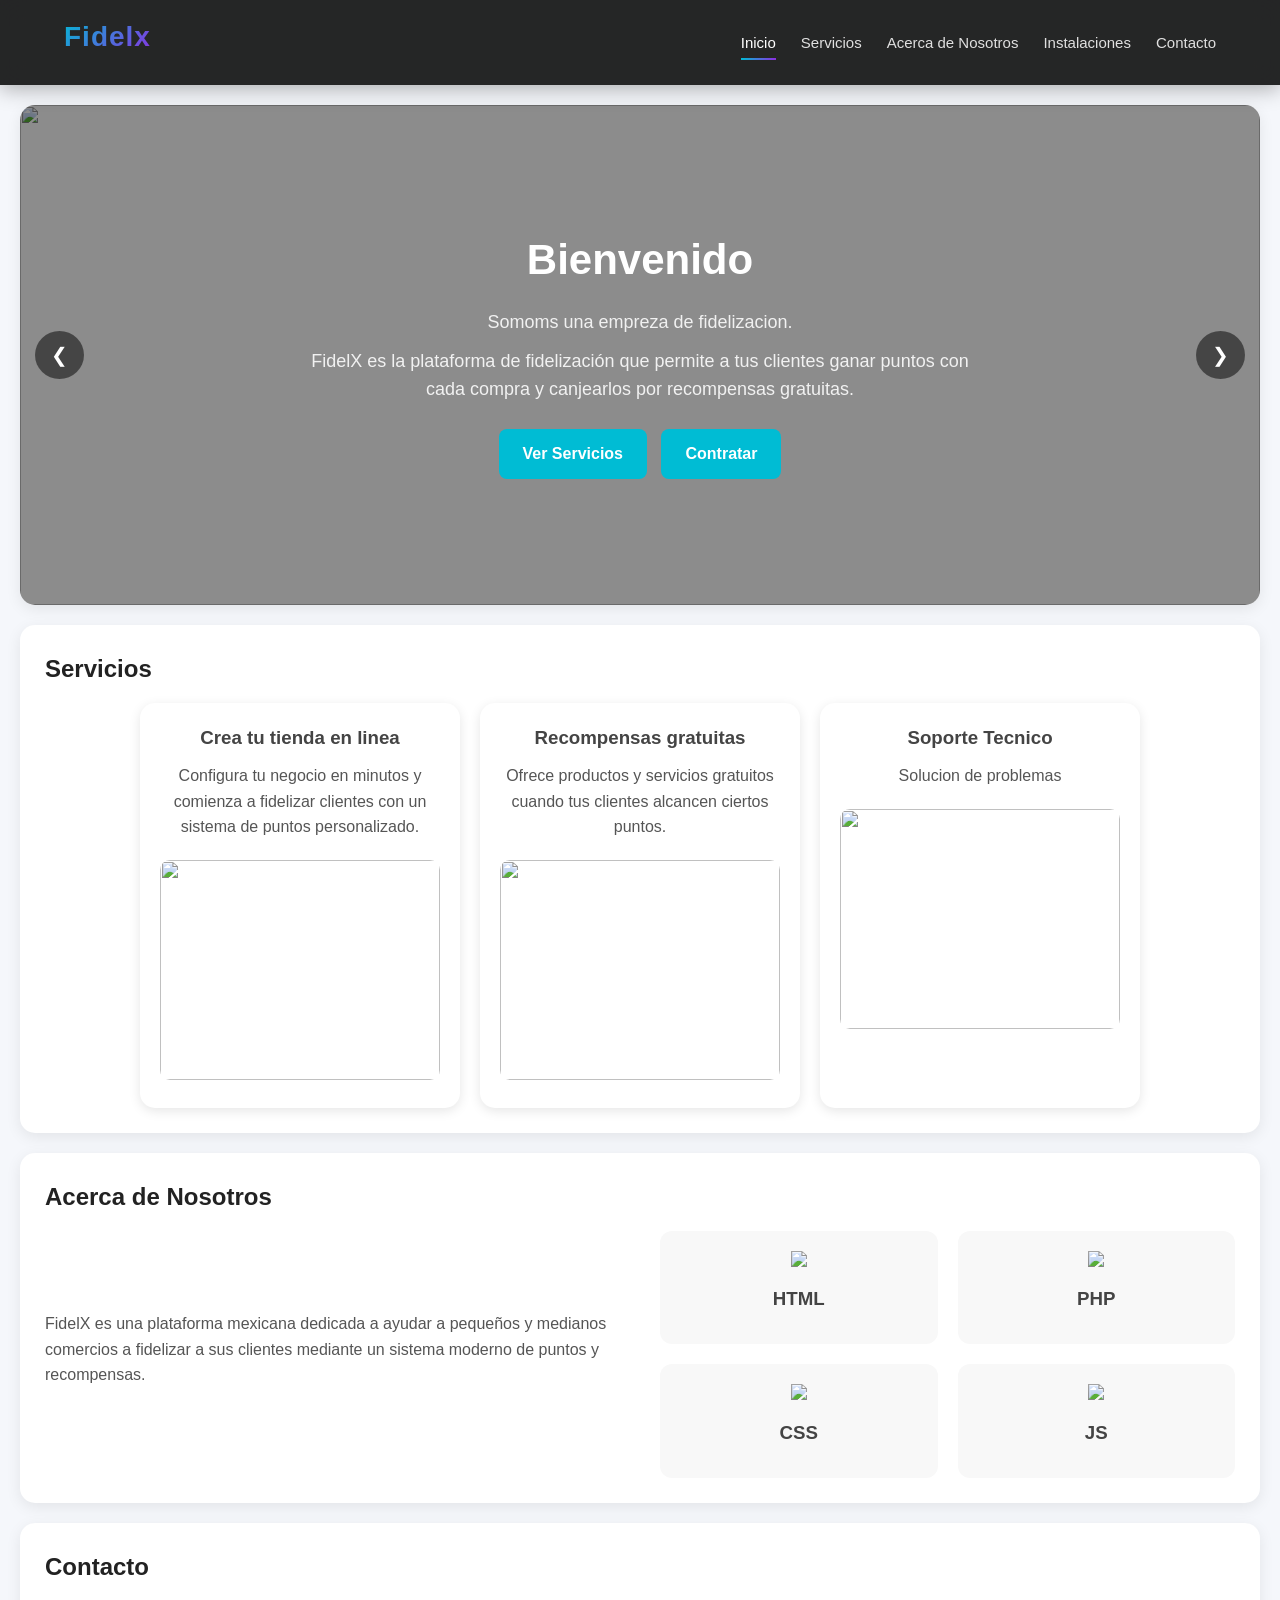
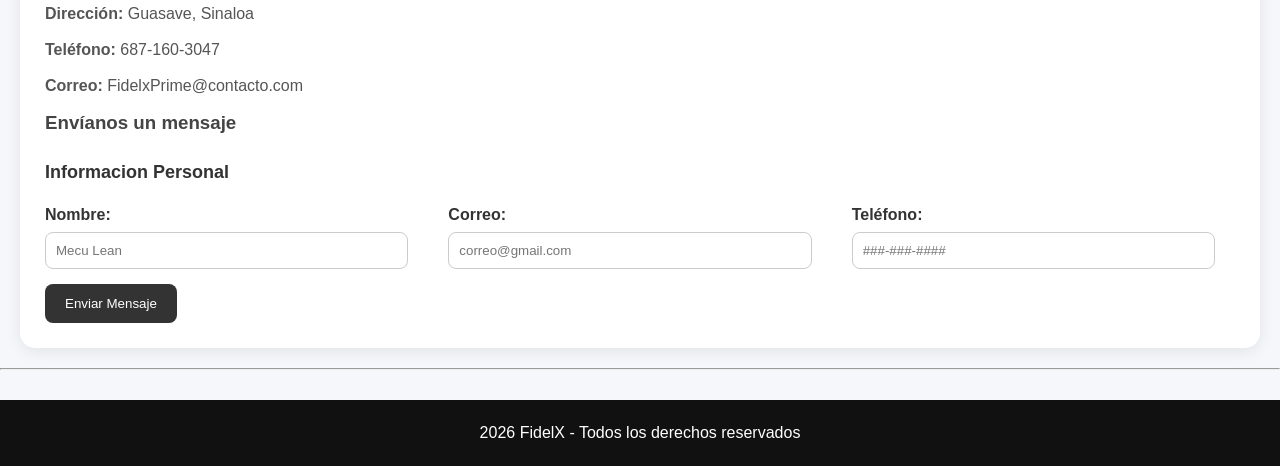
==== html/index.html @ b37324cb "oushet" ====
<!doctype html>
<html lang="es">
<head>
    <meta charset="UTF-8" />
    <meta name="viewport" content="width=device-width, initial-scale=1.0" />
    <title>Inicio - Fidelx</title>
    <link rel="stylesheet" href="../css/styles.css" />
</head>

<body>
    <header>
    <h1>Fidelx</h1>
    <nav>
        <ul>
        <li><a href="../html/index.html" class="active">Inicio</a></li>
        <li><a href="../html/servicios.html">Servicios</a></li>
        <li><a href="../html/acercanosotros.html">Acerca de Nosotros</a></li>
        <li><a href="../html/instalaciones.html">Instalaciones</a></li>
        <li><a href="../html/contacto.html">Contacto</a></li>
        </ul>
    </nav>
    </header>

    <main>
    <!--Inicio-->
    <section id="Inicio" class="hero">
        <!--Creacion del slider de imagenes-->
        <div class="slider-contenedor">
        <!--Imagenes que se utilizaran para el slider-->
        <img src="../imagenes/c++.jpg" class="slide slide-active" />
        <img src="../imagenes/python.jpg" class="slide" />
        <img src="../imagenes/yo.jpg" class="slide" />

        <!--botones para el slider-->
        <button id="prev">&#10094;</button>
        <button id="next">&#10095;</button>
        </div>
        <div class="overlay">
        <div class="hero-texto">
            <h2>Bienvenido</h2>
            <p>Somoms una empreza de fidelizacion.</p>
            <p>
            FidelX es la plataforma de fidelización que permite a tus clientes
            ganar puntos con cada compra y canjearlos por recompensas
            gratuitas.
            </p>
            <div class="botones">
            <a href="#servicios" class="button">Ver Servicios</a>
            <a href="#contacto" class="button">Contratar</a>
            </div>
        </div>
        </div>
    </section>

    <!--Servicios-->
    <section id="servicios">
        <h2>Servicios</h2>
        <div class="servicios-contenedor">
        <div class="card">
            <h3>Crea tu tienda en linea</h3>
            <p>
            Configura tu negocio en minutos y comienza a fidelizar clientes
            con un sistema de puntos personalizado.
            </p>
            <img
            src="../imagenes/fornite.jpg"
            class="img-servicio"
            width="200px"
            height="200px"
            />
        </div>

        <div class="card">
            <h3>Recompensas gratuitas</h3>
            <p>
            Ofrece productos y servicios gratuitos cuando tus clientes
            alcancen ciertos puntos.
            </p>
            <img
            src="../imagenes/reparaciones.jpg"
            class="img-servicio"
            width="200px"
            height="200px"
            />
        </div>

        <div class="card">
            <h3>Soporte Tecnico</h3>
            <p>Solucion de problemas</p>
            <img
            src="../imagenes/soporte_tecnico.jpg"
            class="img-servicio"
            width="200px"
            height="200px"
            />
        </div>
        </div>
    </section>

    <section id="acercanosotros">
        <h2>Acerca de Nosotros</h2>
        <div class="acerca-flex">
        <div class="acerca-texto">
            <p>
                FidelX es una plataforma mexicana dedicada a ayudar a
                pequeños y medianos comercios a fidelizar a sus clientes
                mediante un sistema moderno de puntos y recompensas.
            </p>
        </div>
        <div class="acerca-contenedor">
            <div
            class="tech"
            data-info="HTML es el lenguaje base para estructurar paginas web"
            >
            <img src="../imagenes/htmls.png" />
            <h3>HTML</h3>
            </div>

            <div
            class="tech"
            data-info="PHP es un lenguaje de programacion del lado del servidor"
            >
            <img src="../imagenes/php.png" />
            <h3>PHP</h3>
            </div>

            <div
            class="tech"
            data-info="CSS es un lenguaje de estilos para paginas web"
            >
            <img src="../imagenes/css.jpg" />
            <h3>CSS</h3>
            </div>

            <div
            class="tech"
            data-info="JS es un lenguaje de programacion del lado del cliente"
            >
            <img src="../imagenes/js.png" />
            <h3>JS</h3>
            </div>
        </div>
        </div>
        <div id="info-tech" class="info-tech"></div>
    </section>

    <!--Contacto-->
    <section id="contacto">
        <h2>Contacto</h2>
        <p><strong>Dirección:</strong> Guasave, Sinaloa</p>
        <p><strong>Teléfono:</strong> 687-160-3047</p>
        <p><strong>Correo:</strong> FidelxPrime@contacto.com</p>
        <h3>Envíanos un mensaje</h3>

        <form id="form" class="form">
        <fieldset>
            <legend>Informacion Personal</legend>
            <div class="fila">
            <label
                >Nombre:
                <input type="Text" placeholder="Mecu Lean" />
            </label>
            <br />
            <label
                >Correo:
                <input type="Text" placeholder="correo@gmail.com" />
            </label>
            <br />
            <label
                >Teléfono:
                <input type="Text" placeholder="###-###-####" />
            </label>
            <br />
            </div>
            <button type="submit">Enviar Mensaje</button>
        </fieldset>
        </form>
    </section>
    </main>

    <hr />

    <footer>2026 FidelX - Todos los derechos reservados</footer>
    <style>
    .img-servicio {
        transition: transform 0.3s ease;
        cursor: pointer;
    }
    .img-servicio.zoomed {
        transform: scale(1.4);
    }
    </style>
    <script>
    document.addEventListener("DOMContentLoaded", () => {
        // ---- Slider (Carrusel) ----
        const slides = document.querySelectorAll(".slide");
        const prevBtn = document.getElementById("prev");
        const nextBtn = document.getElementById("next");
        let currentSlide = 0;

        function showSlide(index) {
        slides.forEach((slide) => {
            slide.classList.remove("slide-active");
        });

        if (index >= slides.length) {
            currentSlide = 0;
        } else if (index < 0) {
            currentSlide = slides.length - 1;
        } else {
            currentSlide = index;
        }

        slides[currentSlide].classList.add("slide-active");
        }

        if (prevBtn && nextBtn) {
        prevBtn.addEventListener("click", () => {
            showSlide(currentSlide - 1);
        });

        nextBtn.addEventListener("click", () => {
            showSlide(currentSlide + 1);
        });

          // Auto-play (cambia la imagen cada 5 segundos)
        setInterval(() => {
            showSlide(currentSlide + 1);
        }, 5000);
        }

        // ---- Acerca de Nosotros: mostrar data-info al hacer clic ----
        const techs = document.querySelectorAll(".tech");
        const infoTech = document.getElementById("info-tech");

        techs.forEach((tech) => {
        tech.addEventListener("click", () => {
            const info = tech.getAttribute("data-info");
            infoTech.textContent = info;
            infoTech.style.display = "block";
        });
        });

        // ---- Servicios: zoom en imagen al hacer clic ----
        const imgServicios = document.querySelectorAll(".img-servicio");

        imgServicios.forEach((img) => {
        img.addEventListener("click", () => {
            img.classList.toggle("zoomed");
        });
        });
    });

      //validadcio del formulario
    const form = document.querySelector("form");
    form.addEventListener("submit", function (e) {
        const nombre = document.querySelector('input[name="nombre"]').value;
        const email = document.querySelector('input[name="email"]').value;
        const telefono = document.querySelector('input[name="telefono"]').value;
        const mensaje = document.querySelector(
        'textarea[name="mensaje"]',
        ).value;
        if (
        nombre === "" ||
        email === "" ||
        telefono === "" ||
        mensaje === ""
        ) {
        alert("Todos los campos son obligatorios");
        e.preventDefault();
        }
    });
    </script>
</body>
</html>
---- css/styles.css ----
* {
    margin: 0;
    padding: 0;
    box-sizing: border-box;
}

/* Body */
body {
    font-family: Arial, sans-serif;
    background: #f5f7fb;
    color: #333;
    line-height: 1.6;
}

/* Header */
header {
    background: rgba(15, 15, 15, 0.9);
    backdrop-filter: blur(12px);
    -webkit-backdrop-filter: blur(12px);
    color: white;
    padding: 15px 5%;
    display: flex;
    justify-content: space-between;
    align-items: center;
    position: sticky;
    top: 0;
    z-index: 1000;
    box-shadow: 0 4px 20px rgba(0, 0, 0, 0.3);
}

header h1 {
    font-size: 28px;
    background: linear-gradient(135deg, #00bcd4, #8e2de2);
    -webkit-background-clip: text;
    -webkit-text-fill-color: transparent;
    letter-spacing: 1px;
}

/* Menu */
nav ul {
    list-style: none;
    display: flex;
    gap: 25px;
}

nav li {
    position: relative;
}

nav a {
    color: #e0e0e0;
    text-decoration: none;
    font-size: 15px;
    font-weight: 500;
    transition: 0.3s ease;
}

nav a::after {
    content: "";
    position: absolute;
    width: 0%;
    height: 2px;
    background: linear-gradient(90deg, #00bcd4, #8e2de2);
    left: 0;
    bottom: -5px;
    transition: 0.3s;
}

nav a:hover,
nav a.active {
    color: white;
}

nav a:hover::after,
nav a.active::after {
    width: 100%;
}

/* Secciones */
section {
    margin: 20px;
    padding: 25px;
    border-radius: 15px;
    background: white;
    box-shadow: 0 4px 15px rgba(0, 0, 0, 0.08);
    transition: 0.3s ease;
}

section:hover {
    transform: translateY(-5px);
}

/* Titulos */
h1 {
    margin-bottom: 10px;
}

h2 {
    margin-bottom: 15px;
    color: #222;
}

h3 {
    margin-bottom: 10px;
    color: #444;
}

/* Parrafos */
p {
    margin-bottom: 10px;
    color: #555;
}

/* Hero */
.hero {
    position: relative;
    overflow: hidden;
    padding: 0;
}

/* Slider */
.slider-contenedor {
    position: relative;
    width: 100%;
    height: 500px;
    overflow: hidden;
    border-radius: 15px;
}

/* Imagenes */
.slide {
    position: absolute;
    width: 100%;
    height: 100%;
    object-fit: cover;
    opacity: 0;
    transition: opacity 1s ease;
}

.slide-active {
    opacity: 1;
}

/* Botones slider */
.slider-contenedor button {
    position: absolute;
    top: 50%;
    transform: translateY(-50%);
    border: none;
    padding: 12px 16px;
    cursor: pointer;
    border-radius: 50%;
    background: rgba(0, 0, 0, 0.5);
    color: white;
    font-size: 20px;
    z-index: 10;
    transition: 0.3s;
}

.slider-contenedor button:hover {
    background: #00bcd4;
}

#prev {
    left: 15px;
}

#next {
    right: 15px;
}

/* Overlay */
.overlay {
    position: absolute;
    inset: 0;
    background: rgba(0, 0, 0, 0.45);
    display: flex;
    justify-content: center;
    align-items: center;
    text-align: center;
}

/* Texto Hero */
.hero-texto {
    color: white;
    max-width: 700px;
    padding: 20px;
}

.hero-texto h2 {
    font-size: 42px;
    color: white;
}

.hero-texto p {
    color: #f1f1f1;
    font-size: 18px;
}

/* Botones */
.botones {
    margin-top: 20px;
}

.button {
    display: inline-block;
    padding: 12px 24px;
    margin: 5px;
    border-radius: 8px;
    text-decoration: none;
    background: #00bcd4;
    color: white;
    transition: 0.3s ease;
    font-weight: bold;
}

.button:hover {
    background: #8e2de2;
    transform: scale(1.05);
}

/* Servicios */
.servicios-contenedor {
    display: flex;
    gap: 20px;
    flex-wrap: wrap;
    justify-content: center;
}

.card {
    width: 320px;
    background: #fff;
    border-radius: 15px;
    overflow: hidden;
    padding: 20px;
    text-align: center;
    transition: 0.3s ease;
    box-shadow: 0 3px 12px rgba(0, 0, 0, 0.1);
}

.card:hover {
    transform: translateY(-8px);
}

.card img {
    width: 100%;
    height: 220px;
    object-fit: cover;
    border-radius: 10px;
    margin-top: 10px;
}

/* Acerca de nosotros */
.acerca-flex {
    display: flex;
    justify-content: space-between;
    align-items: center;
    gap: 40px;
}

.acerca-texto {
    flex: 1;
}

.acerca-contenedor {
    flex: 1;
    display: grid;
    grid-template-columns: repeat(2, 1fr);
    gap: 20px;
}

/* Cards tecnologias */
.tech {
    background: #f8f8f8;
    padding: 20px;
    border-radius: 12px;
    text-align: center;
    cursor: pointer;
    transition: 0.3s ease;
}

.tech:hover {
    background: #00bcd4;
    color: white;
    transform: scale(1.05);
}

.tech img {
    width: 70px;
    margin-bottom: 10px;
}

/* Info tech */
.info-tech {
    margin-top: 20px;
    background: #222;
    color: white;
    padding: 15px;
    border-radius: 10px;
    display: none;
}

/* Formulario */
form {
    margin-top: 20px;
}

fieldset {
    border: none;
}

legend {
    font-size: 18px;
    margin-bottom: 15px;
    font-weight: bold;
}

.fila {
    display: flex;
    gap: 20px;
    flex-wrap: wrap;
}

.fila label {
    flex: 1;
    display: flex;
    flex-direction: column;
    font-weight: bold;
}

/* Inputs */
input,
textarea {
    margin-top: 5px;
    padding: 10px;
    border-radius: 8px;
    border: 1px solid #ccc;
    transition: 0.3s;
}

input:focus,
textarea:focus {
    border-color: #00bcd4;
    outline: none;
}

/* Boton form */
button[type="submit"] {
    margin-top: 15px;
    padding: 12px 20px;
    border: none;
    border-radius: 8px;
    background: #333;
    color: white;
    cursor: pointer;
    transition: 0.3s;
}

button[type="submit"]:hover {
    background: #00bcd4;
}

/* Galeria */
.galeria {
    display: grid;
    grid-template-columns: repeat(auto-fill, minmax(250px, 1fr));
    gap: 20px;
}

.galeria img {
    width: 100%;
    height: 250px;
    object-fit: cover;
    border-radius: 10px;
}

/* Footer */
footer {
    text-align: center;
    padding: 20px;
    background: #111;
    color: white;
    margin-top: 30px;
}

/* Zoom imagenes */
.img-servicio {
    transition: transform 0.3s ease;
    cursor: pointer;
}

.img-servicio.zoomed {
    transform: scale(1.1);
}

/* Responsive */
@media screen and (max-width: 768px) {
    header {
        flex-direction: column;
        gap: 15px;
    }

    nav ul {
        flex-wrap: wrap;
        justify-content: center;
    }

    .hero-texto h2 {
        font-size: 30px;
    }

    .hero-texto p {
        font-size: 16px;
    }

    .acerca-flex {
        flex-direction: column;
    }

    .card {
        width: 100%;
    }

    .fila {
        flex-direction: column;
    }

    .slider-contenedor {
        height: 350px;
    }
}

@media screen and (max-width: 480px) {
    nav ul {
        flex-direction: column;
        align-items: center;
    }

    .hero-texto h2 {
        font-size: 24px;
    }

    .hero-texto p {
        font-size: 14px;
    }

    .acerca-contenedor {
        grid-template-columns: 1fr;
    }

    .slider-contenedor {
        height: 250px;
    }
}
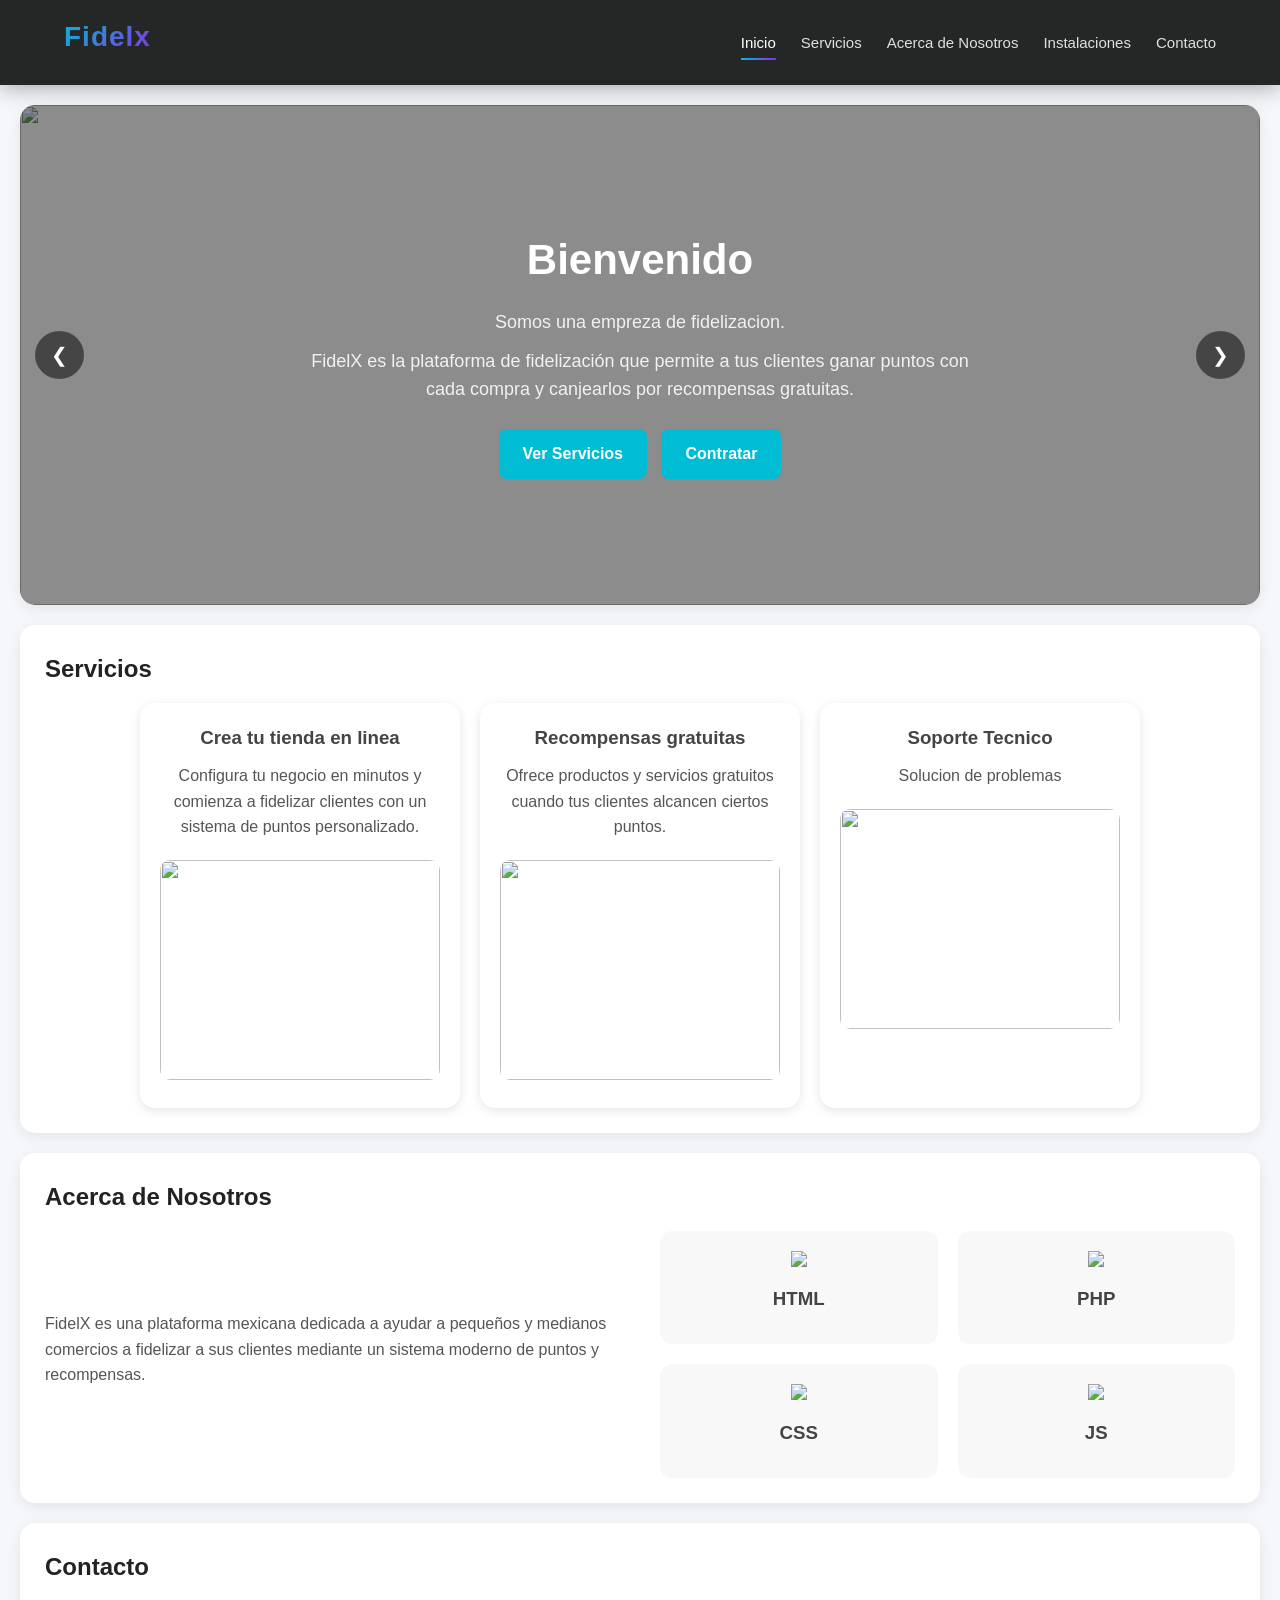
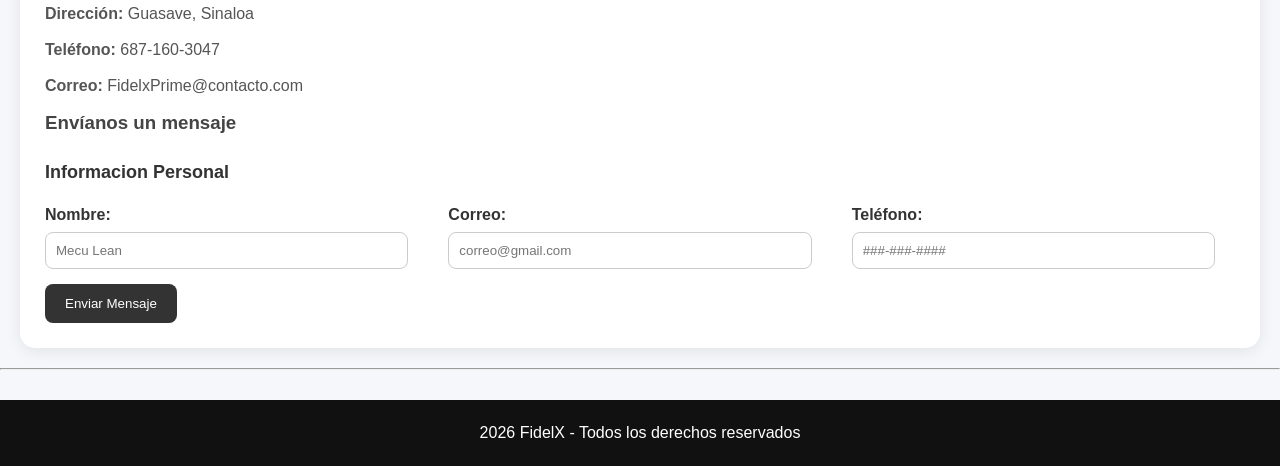
==== commit 4f317e6a: "prime1.1" ====
--- a/html/index.html
+++ b/html/index.html
@@ -38,7 +38,7 @@
         <div class="overlay">
         <div class="hero-texto">
             <h2>Bienvenido</h2>
-            <p>Somoms una empreza de fidelizacion.</p>
+            <p>Somos una empreza de fidelizacion.</p>
             <p>
             FidelX es la plataforma de fidelización que permite a tus clientes
             ganar puntos con cada compra y canjearlos por recompensas
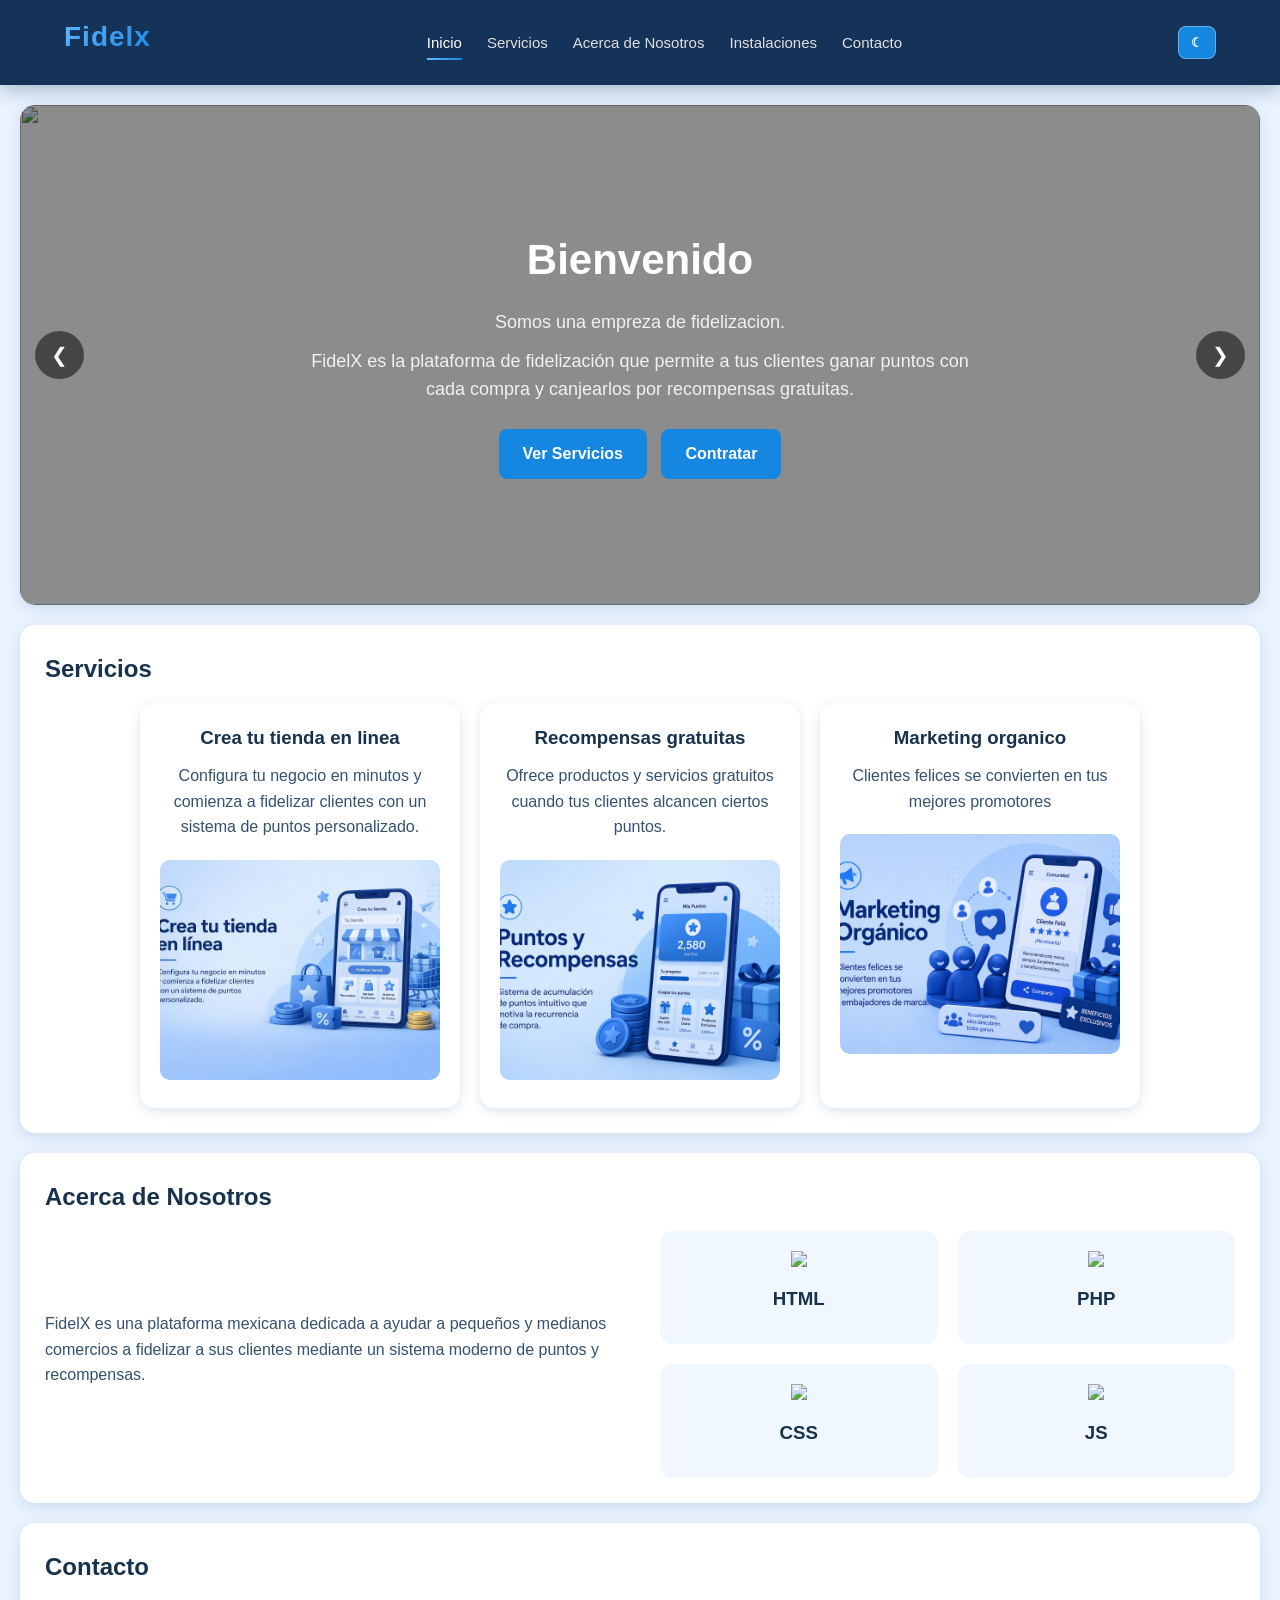
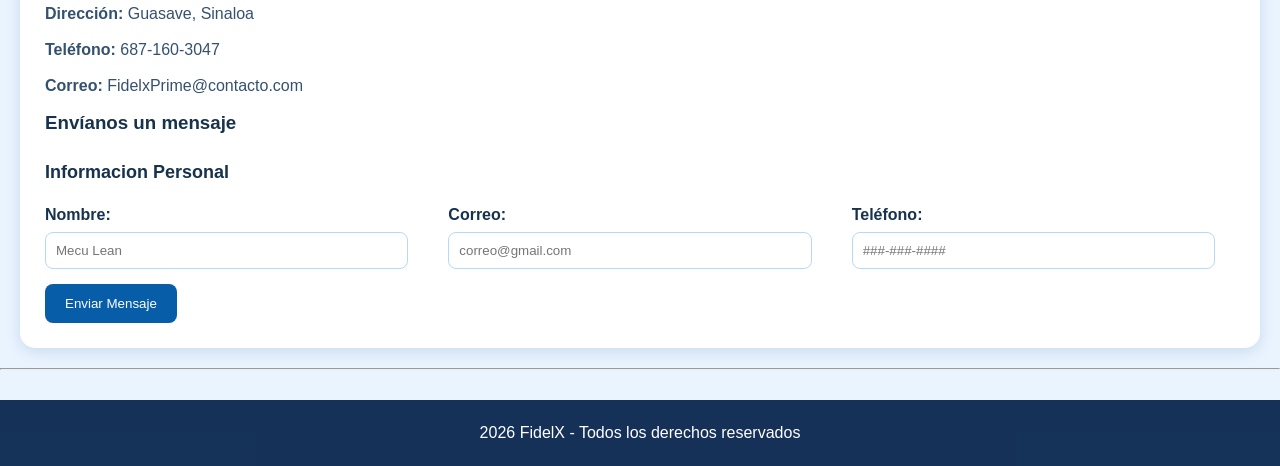
==== commit 989e2ba0: "primeee comitt final 1.0" ====
--- a/html/index.html
+++ b/html/index.html
@@ -19,6 +19,7 @@
         <li><a href="../html/contacto.html">Contacto</a></li>
         </ul>
     </nav>
+    <button id="modo-oscuro" class="modo-btn" type="button">☾</button>
     </header>
 
     <main>
@@ -63,7 +64,7 @@
             con un sistema de puntos personalizado.
             </p>
             <img
-            src="../imagenes/fornite.jpg"
+            src="../imagenes/Crea tienda.png"
             class="img-servicio"
             width="200px"
             height="200px"
@@ -77,7 +78,7 @@
             alcancen ciertos puntos.
             </p>
             <img
-            src="../imagenes/reparaciones.jpg"
+            src="../imagenes/Puntosprime.jpeg"
             class="img-servicio"
             width="200px"
             height="200px"
@@ -85,10 +86,10 @@
         </div>
 
         <div class="card">
-            <h3>Soporte Tecnico</h3>
-            <p>Solucion de problemas</p>
+            <h3> Marketing organico </h3>
+            <p>Clientes felices se convierten en tus mejores promotores</p>
             <img
-            src="../imagenes/soporte_tecnico.jpg"
+            src="../imagenes/Marketing organica.jpeg"
             class="img-servicio"
             width="200px"
             height="200px"
@@ -271,5 +272,6 @@
         }
     });
     </script>
+    <script src="../js/tema.js"></script>
 </body>
 </html>
--- a/css/styles.css
+++ b/css/styles.css
@@ -4,17 +4,48 @@
     box-sizing: border-box;
 }
 
+:root {
+    --fondo: #eaf4ff;
+    --texto: #17324d;
+    --texto-suave: #34516f;
+    --header: rgba(8, 38, 78, 0.94);
+    --seccion: #ffffff;
+    --card: #ffffff;
+    --card-suave: #f0f7ff;
+    --azul: #1687e0;
+    --azul-oscuro: #075da8;
+    --azul-claro: #65b8ff;
+    --borde: #b8d9f5;
+    --sombra: rgba(10, 74, 132, 0.14);
+}
+
+body.dark-mode {
+    --fondo: #071827;
+    --texto: #edf7ff;
+    --texto-suave: #c5dbef;
+    --header: rgba(2, 17, 33, 0.96);
+    --seccion: #0d253a;
+    --card: #12304a;
+    --card-suave: #173c5c;
+    --azul: #4aaeff;
+    --azul-oscuro: #1b77c8;
+    --azul-claro: #8fd0ff;
+    --borde: #2b628e;
+    --sombra: rgba(0, 0, 0, 0.28);
+}
+
 /* Body */
 body {
     font-family: Arial, sans-serif;
-    background: #f5f7fb;
-    color: #333;
+    background: var(--fondo);
+    color: var(--texto);
     line-height: 1.6;
+    transition: background 0.3s ease, color 0.3s ease;
 }
 
 /* Header */
 header {
-    background: rgba(15, 15, 15, 0.9);
+    background: var(--header);
     backdrop-filter: blur(12px);
     -webkit-backdrop-filter: blur(12px);
     color: white;
@@ -25,12 +56,12 @@
     position: sticky;
     top: 0;
     z-index: 1000;
-    box-shadow: 0 4px 20px rgba(0, 0, 0, 0.3);
+    box-shadow: 0 4px 20px rgba(5, 36, 72, 0.32);
 }
 
 header h1 {
     font-size: 28px;
-    background: linear-gradient(135deg, #00bcd4, #8e2de2);
+    background: linear-gradient(135deg, var(--azul-claro), var(--azul));
     -webkit-background-clip: text;
     -webkit-text-fill-color: transparent;
     letter-spacing: 1px;
@@ -60,7 +91,7 @@
     position: absolute;
     width: 0%;
     height: 2px;
-    background: linear-gradient(90deg, #00bcd4, #8e2de2);
+    background: linear-gradient(90deg, var(--azul-claro), var(--azul));
     left: 0;
     bottom: -5px;
     transition: 0.3s;
@@ -74,6 +105,21 @@
 nav a:hover::after,
 nav a.active::after {
     width: 100%;
+}
+
+.modo-btn {
+    border: 1px solid rgba(255, 255, 255, 0.35);
+    border-radius: 8px;
+    background: var(--azul);
+    color: white;
+    padding: 8px 12px;
+    cursor: pointer;
+    font-weight: bold;
+    transition: 0.3s ease;
+}
+
+.modo-btn:hover {
+    background: var(--azul-oscuro);
 }
 
 /* Secciones */
@@ -81,8 +127,8 @@
     margin: 20px;
     padding: 25px;
     border-radius: 15px;
-    background: white;
-    box-shadow: 0 4px 15px rgba(0, 0, 0, 0.08);
+    background: var(--seccion);
+    box-shadow: 0 4px 15px var(--sombra);
     transition: 0.3s ease;
 }
 
@@ -97,18 +143,18 @@
 
 h2 {
     margin-bottom: 15px;
-    color: #222;
+    color: var(--texto);
 }
 
 h3 {
     margin-bottom: 10px;
-    color: #444;
+    color: var(--texto);
 }
 
 /* Parrafos */
 p {
     margin-bottom: 10px;
-    color: #555;
+    color: var(--texto-suave);
 }
 
 /* Hero */
@@ -158,7 +204,7 @@
 }
 
 .slider-contenedor button:hover {
-    background: #00bcd4;
+    background: var(--azul);
 }
 
 #prev {
@@ -208,14 +254,14 @@
     margin: 5px;
     border-radius: 8px;
     text-decoration: none;
-    background: #00bcd4;
+    background: var(--azul);
     color: white;
     transition: 0.3s ease;
     font-weight: bold;
 }
 
 .button:hover {
-    background: #8e2de2;
+    background: var(--azul-oscuro);
     transform: scale(1.05);
 }
 
@@ -229,13 +275,13 @@
 
 .card {
     width: 320px;
-    background: #fff;
+    background: var(--card);
     border-radius: 15px;
     overflow: hidden;
     padding: 20px;
     text-align: center;
     transition: 0.3s ease;
-    box-shadow: 0 3px 12px rgba(0, 0, 0, 0.1);
+    box-shadow: 0 3px 12px var(--sombra);
 }
 
 .card:hover {
@@ -271,7 +317,7 @@
 
 /* Cards tecnologias */
 .tech {
-    background: #f8f8f8;
+    background: var(--card-suave);
     padding: 20px;
     border-radius: 12px;
     text-align: center;
@@ -280,9 +326,13 @@
 }
 
 .tech:hover {
-    background: #00bcd4;
+    background: var(--azul);
     color: white;
     transform: scale(1.05);
+}
+
+.tech:hover h3 {
+    color: white;
 }
 
 .tech img {
@@ -293,7 +343,7 @@
 /* Info tech */
 .info-tech {
     margin-top: 20px;
-    background: #222;
+    background: var(--azul-oscuro);
     color: white;
     padding: 15px;
     border-radius: 10px;
@@ -334,13 +384,15 @@
     margin-top: 5px;
     padding: 10px;
     border-radius: 8px;
-    border: 1px solid #ccc;
+    border: 1px solid var(--borde);
+    background: var(--card);
+    color: var(--texto);
     transition: 0.3s;
 }
 
 input:focus,
 textarea:focus {
-    border-color: #00bcd4;
+    border-color: var(--azul);
     outline: none;
 }
 
@@ -350,14 +402,14 @@
     padding: 12px 20px;
     border: none;
     border-radius: 8px;
-    background: #333;
+    background: var(--azul-oscuro);
     color: white;
     cursor: pointer;
     transition: 0.3s;
 }
 
 button[type="submit"]:hover {
-    background: #00bcd4;
+    background: var(--azul);
 }
 
 /* Galeria */
@@ -378,9 +430,13 @@
 footer {
     text-align: center;
     padding: 20px;
-    background: #111;
+    background: var(--header);
     color: white;
     margin-top: 30px;
+}
+
+footer p {
+    color: white;
 }
 
 /* Zoom imagenes */
@@ -451,4 +507,4 @@
     .slider-contenedor {
         height: 250px;
     }
-}+}
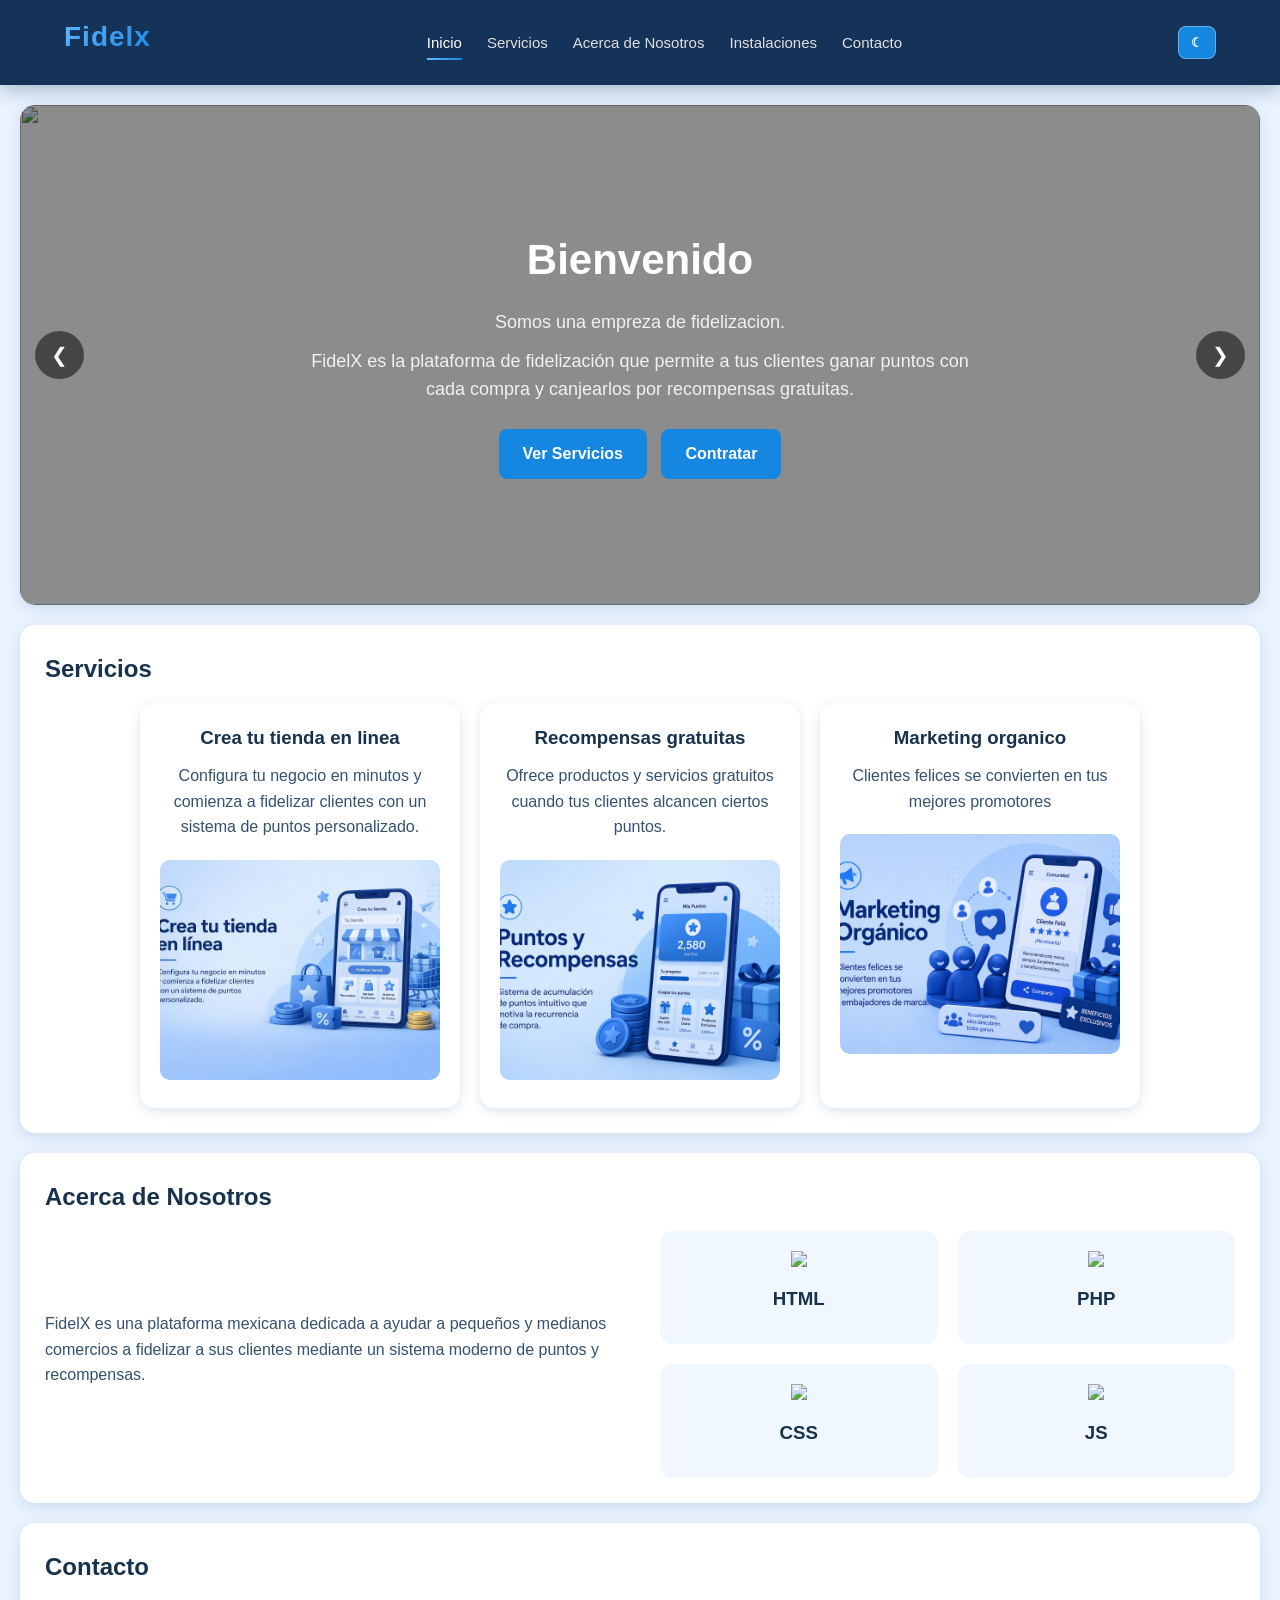
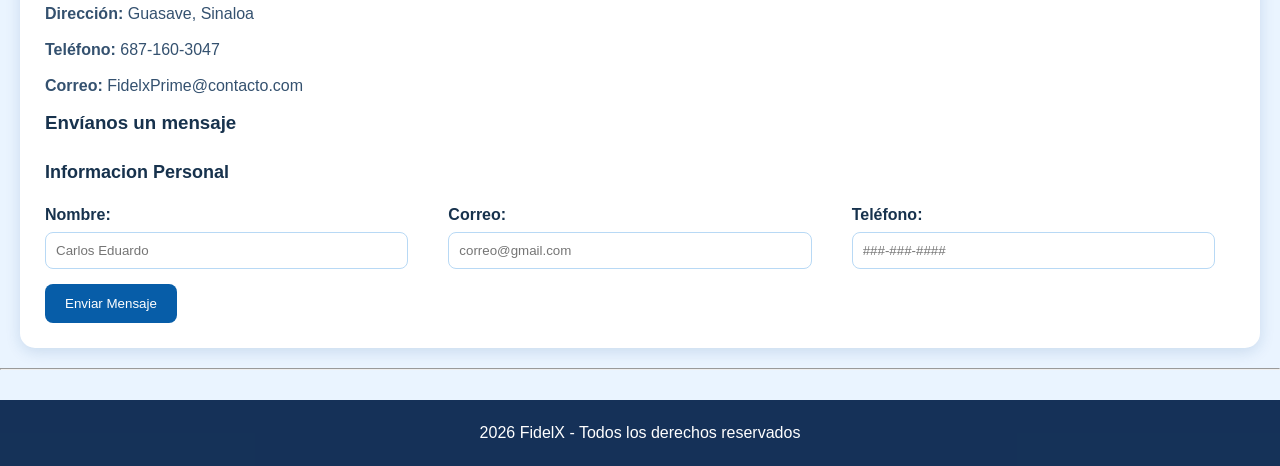
==== commit 1cc50d2a: "ultimo ultimo" ====
--- a/html/index.html
+++ b/html/index.html
@@ -30,7 +30,7 @@
         <!--Imagenes que se utilizaran para el slider-->
         <img src="../imagenes/c++.jpg" class="slide slide-active" />
         <img src="../imagenes/python.jpg" class="slide" />
-        <img src="../imagenes/yo.jpg" class="slide" />
+        <img src="../imagenes/Zaplacoso.jpeg" class="slide" />
 
         <!--botones para el slider-->
         <button id="prev">&#10094;</button>
@@ -159,7 +159,7 @@
             <div class="fila">
             <label
                 >Nombre:
-                <input type="Text" placeholder="Mecu Lean" />
+                <input type="Text" placeholder="Carlos Eduardo" />
             </label>
             <br />
             <label
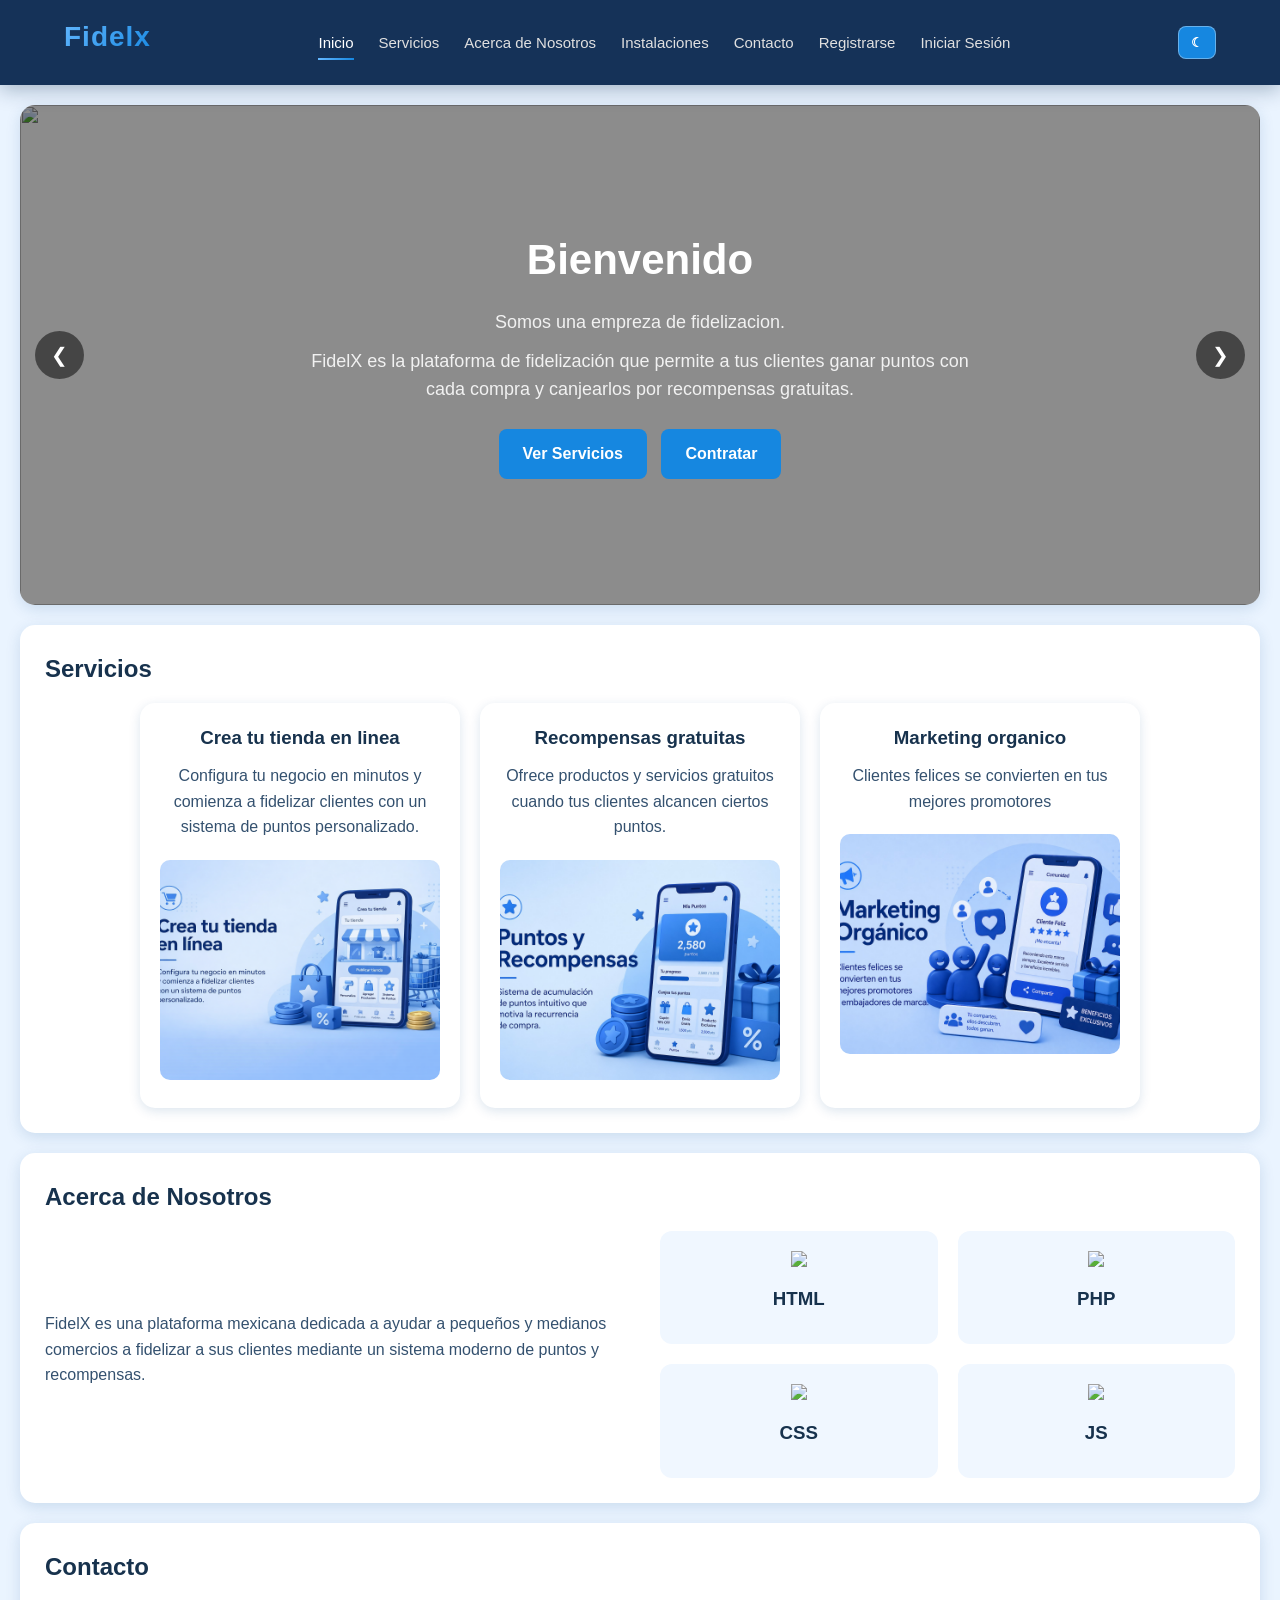
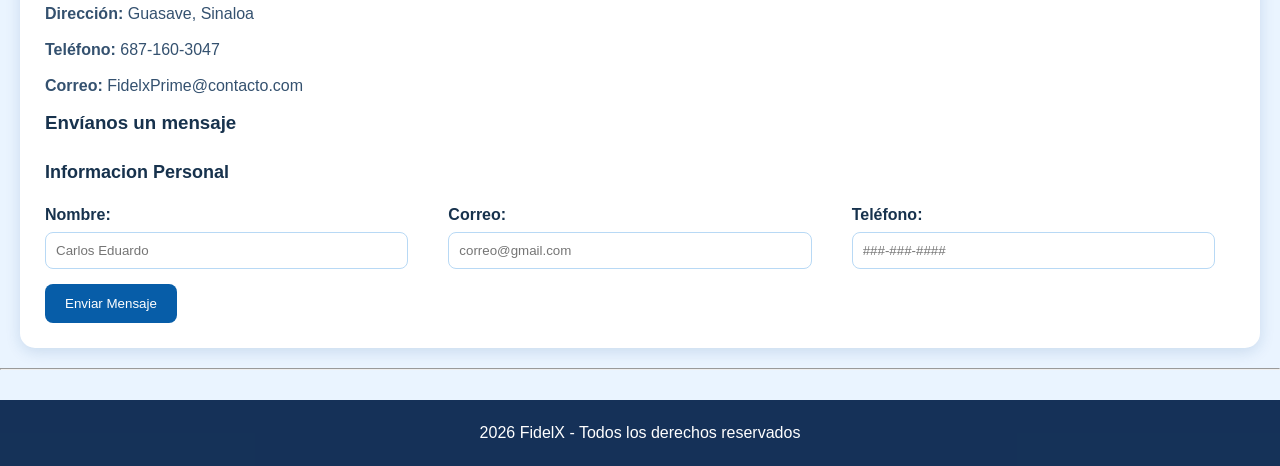
==== commit 323e3da2: "Agrega sistema de login y registro de usuarios" ====
--- a/html/index.html
+++ b/html/index.html
@@ -1,277 +1,309 @@
 <!doctype html>
 <html lang="es">
-<head>
-    <meta charset="UTF-8" />
-    <meta name="viewport" content="width=device-width, initial-scale=1.0" />
-    <title>Inicio - Fidelx</title>
-    <link rel="stylesheet" href="../css/styles.css" />
-</head>
-
-<body>
-    <header>
-    <h1>Fidelx</h1>
-    <nav>
-        <ul>
-        <li><a href="../html/index.html" class="active">Inicio</a></li>
-        <li><a href="../html/servicios.html">Servicios</a></li>
-        <li><a href="../html/acercanosotros.html">Acerca de Nosotros</a></li>
-        <li><a href="../html/instalaciones.html">Instalaciones</a></li>
-        <li><a href="../html/contacto.html">Contacto</a></li>
-        </ul>
-    </nav>
-    <button id="modo-oscuro" class="modo-btn" type="button">☾</button>
-    </header>
-
-    <main>
-    <!--Inicio-->
-    <section id="Inicio" class="hero">
-        <!--Creacion del slider de imagenes-->
-        <div class="slider-contenedor">
-        <!--Imagenes que se utilizaran para el slider-->
-        <img src="../imagenes/c++.jpg" class="slide slide-active" />
-        <img src="../imagenes/python.jpg" class="slide" />
-        <img src="../imagenes/Zaplacoso.jpeg" class="slide" />
-
-        <!--botones para el slider-->
-        <button id="prev">&#10094;</button>
-        <button id="next">&#10095;</button>
-        </div>
-        <div class="overlay">
-        <div class="hero-texto">
-            <h2>Bienvenido</h2>
-            <p>Somos una empreza de fidelizacion.</p>
-            <p>
-            FidelX es la plataforma de fidelización que permite a tus clientes
-            ganar puntos con cada compra y canjearlos por recompensas
-            gratuitas.
-            </p>
-            <div class="botones">
-            <a href="#servicios" class="button">Ver Servicios</a>
-            <a href="#contacto" class="button">Contratar</a>
-            </div>
-        </div>
-        </div>
-    </section>
-
-    <!--Servicios-->
-    <section id="servicios">
-        <h2>Servicios</h2>
-        <div class="servicios-contenedor">
-        <div class="card">
-            <h3>Crea tu tienda en linea</h3>
-            <p>
-            Configura tu negocio en minutos y comienza a fidelizar clientes
-            con un sistema de puntos personalizado.
-            </p>
-            <img
-            src="../imagenes/Crea tienda.png"
-            class="img-servicio"
-            width="200px"
-            height="200px"
-            />
-        </div>
-
-        <div class="card">
-            <h3>Recompensas gratuitas</h3>
-            <p>
-            Ofrece productos y servicios gratuitos cuando tus clientes
-            alcancen ciertos puntos.
-            </p>
-            <img
-            src="../imagenes/Puntosprime.jpeg"
-            class="img-servicio"
-            width="200px"
-            height="200px"
-            />
-        </div>
-
-        <div class="card">
-            <h3> Marketing organico </h3>
-            <p>Clientes felices se convierten en tus mejores promotores</p>
-            <img
-            src="../imagenes/Marketing organica.jpeg"
-            class="img-servicio"
-            width="200px"
-            height="200px"
-            />
-        </div>
-        </div>
-    </section>
-
-    <section id="acercanosotros">
-        <h2>Acerca de Nosotros</h2>
-        <div class="acerca-flex">
-        <div class="acerca-texto">
-            <p>
-                FidelX es una plataforma mexicana dedicada a ayudar a
-                pequeños y medianos comercios a fidelizar a sus clientes
-                mediante un sistema moderno de puntos y recompensas.
-            </p>
-        </div>
-        <div class="acerca-contenedor">
-            <div
-            class="tech"
-            data-info="HTML es el lenguaje base para estructurar paginas web"
-            >
-            <img src="../imagenes/htmls.png" />
-            <h3>HTML</h3>
-            </div>
-
-            <div
-            class="tech"
-            data-info="PHP es un lenguaje de programacion del lado del servidor"
-            >
-            <img src="../imagenes/php.png" />
-            <h3>PHP</h3>
-            </div>
-
-            <div
-            class="tech"
-            data-info="CSS es un lenguaje de estilos para paginas web"
-            >
-            <img src="../imagenes/css.jpg" />
-            <h3>CSS</h3>
-            </div>
-
-            <div
-            class="tech"
-            data-info="JS es un lenguaje de programacion del lado del cliente"
-            >
-            <img src="../imagenes/js.png" />
-            <h3>JS</h3>
-            </div>
-        </div>
-        </div>
-        <div id="info-tech" class="info-tech"></div>
-    </section>
-
-    <!--Contacto-->
-    <section id="contacto">
-        <h2>Contacto</h2>
-        <p><strong>Dirección:</strong> Guasave, Sinaloa</p>
-        <p><strong>Teléfono:</strong> 687-160-3047</p>
-        <p><strong>Correo:</strong> FidelxPrime@contacto.com</p>
-        <h3>Envíanos un mensaje</h3>
-
-        <form id="form" class="form">
-        <fieldset>
-            <legend>Informacion Personal</legend>
-            <div class="fila">
-            <label
-                >Nombre:
-                <input type="Text" placeholder="Carlos Eduardo" />
-            </label>
-            <br />
-            <label
-                >Correo:
-                <input type="Text" placeholder="correo@gmail.com" />
-            </label>
-            <br />
-            <label
-                >Teléfono:
-                <input type="Text" placeholder="###-###-####" />
-            </label>
-            <br />
-            </div>
-            <button type="submit">Enviar Mensaje</button>
-        </fieldset>
-        </form>
-    </section>
-    </main>
-
-    <hr />
-
-    <footer>2026 FidelX - Todos los derechos reservados</footer>
-    <style>
-    .img-servicio {
-        transition: transform 0.3s ease;
-        cursor: pointer;
-    }
-    .img-servicio.zoomed {
-        transform: scale(1.4);
-    }
-    </style>
-    <script>
-    document.addEventListener("DOMContentLoaded", () => {
-        // ---- Slider (Carrusel) ----
-        const slides = document.querySelectorAll(".slide");
-        const prevBtn = document.getElementById("prev");
-        const nextBtn = document.getElementById("next");
-        let currentSlide = 0;
-
-        function showSlide(index) {
-        slides.forEach((slide) => {
-            slide.classList.remove("slide-active");
-        });
-
-        if (index >= slides.length) {
-            currentSlide = 0;
-        } else if (index < 0) {
-            currentSlide = slides.length - 1;
-        } else {
-            currentSlide = index;
-        }
-
-        slides[currentSlide].classList.add("slide-active");
-        }
-
-        if (prevBtn && nextBtn) {
-        prevBtn.addEventListener("click", () => {
-            showSlide(currentSlide - 1);
-        });
-
-        nextBtn.addEventListener("click", () => {
-            showSlide(currentSlide + 1);
-        });
-
-          // Auto-play (cambia la imagen cada 5 segundos)
-        setInterval(() => {
-            showSlide(currentSlide + 1);
-        }, 5000);
-        }
-
-        // ---- Acerca de Nosotros: mostrar data-info al hacer clic ----
-        const techs = document.querySelectorAll(".tech");
-        const infoTech = document.getElementById("info-tech");
-
-        techs.forEach((tech) => {
-        tech.addEventListener("click", () => {
-            const info = tech.getAttribute("data-info");
-            infoTech.textContent = info;
-            infoTech.style.display = "block";
-        });
-        });
-
-        // ---- Servicios: zoom en imagen al hacer clic ----
-        const imgServicios = document.querySelectorAll(".img-servicio");
-
-        imgServicios.forEach((img) => {
-        img.addEventListener("click", () => {
-            img.classList.toggle("zoomed");
-        });
-        });
-    });
-
-      //validadcio del formulario
-    const form = document.querySelector("form");
-    form.addEventListener("submit", function (e) {
-        const nombre = document.querySelector('input[name="nombre"]').value;
-        const email = document.querySelector('input[name="email"]').value;
-        const telefono = document.querySelector('input[name="telefono"]').value;
-        const mensaje = document.querySelector(
-        'textarea[name="mensaje"]',
-        ).value;
-        if (
-        nombre === "" ||
-        email === "" ||
-        telefono === "" ||
-        mensaje === ""
-        ) {
-        alert("Todos los campos son obligatorios");
-        e.preventDefault();
-        }
-    });
-    </script>
-    <script src="../js/tema.js"></script>
-</body>
+    <head>
+        <meta charset="UTF-8" />
+        <meta name="viewport" content="width=device-width, initial-scale=1.0" />
+        <title>Inicio - Fidelx</title>
+        <link rel="stylesheet" href="../css/styles.css" />
+    </head>
+
+    <body>
+        <header>
+            <h1>Fidelx</h1>
+            <nav>
+                <ul>
+                    <!--comit -->
+
+                    <!--comit -->
+                    <li>
+                        <a href="../html/index.html" class="active">Inicio</a>
+                    </li>
+                    <li><a href="../html/servicios.html">Servicios</a></li>
+                    <li>
+                        <a href="../html/acercanosotros.html"
+                            >Acerca de Nosotros</a
+                        >
+                    </li>
+                    <li>
+                        <a href="../html/instalaciones.html">Instalaciones</a>
+                    </li>
+                    <li><a href="../html/contacto.html">Contacto</a></li>
+                    <li><a href="../registro.php">Registrarse</a></li>
+                    <li><a href="../login.php">Iniciar Sesión</a></li>
+                </ul>
+            </nav>
+            <button id="modo-oscuro" class="modo-btn" type="button">☾</button>
+        </header>
+
+        <main>
+            <!--Inicio-->
+            <section id="Inicio" class="hero">
+                <!--Creacion del slider de imagenes-->
+                <div class="slider-contenedor">
+                    <!--Imagenes que se utilizaran para el slider-->
+                    <img src="../imagenes/c++.jpg" class="slide slide-active" />
+                    <img src="../imagenes/python.jpg" class="slide" />
+                    <img src="../imagenes/Zaplacoso.jpeg" class="slide" />
+
+                    <!--botones para el slider-->
+                    <button id="prev">&#10094;</button>
+                    <button id="next">&#10095;</button>
+                </div>
+                <div class="overlay">
+                    <div class="hero-texto">
+                        <h2>Bienvenido</h2>
+                        <p>Somos una empreza de fidelizacion.</p>
+                        <p>
+                            FidelX es la plataforma de fidelización que permite
+                            a tus clientes ganar puntos con cada compra y
+                            canjearlos por recompensas gratuitas.
+                        </p>
+                        <div class="botones">
+                            <a href="#servicios" class="button"
+                                >Ver Servicios</a
+                            >
+                            <a href="#contacto" class="button">Contratar</a>
+                        </div>
+                    </div>
+                </div>
+            </section>
+
+            <!--Servicios-->
+            <section id="servicios">
+                <h2>Servicios</h2>
+                <div class="servicios-contenedor">
+                    <div class="card">
+                        <h3>Crea tu tienda en linea</h3>
+                        <p>
+                            Configura tu negocio en minutos y comienza a
+                            fidelizar clientes con un sistema de puntos
+                            personalizado.
+                        </p>
+                        <img
+                            src="../imagenes/Crea tienda.png"
+                            class="img-servicio"
+                            width="200px"
+                            height="200px"
+                        />
+                    </div>
+
+                    <div class="card">
+                        <h3>Recompensas gratuitas</h3>
+                        <p>
+                            Ofrece productos y servicios gratuitos cuando tus
+                            clientes alcancen ciertos puntos.
+                        </p>
+                        <img
+                            src="../imagenes/Puntosprime.jpeg"
+                            class="img-servicio"
+                            width="200px"
+                            height="200px"
+                        />
+                    </div>
+
+                    <div class="card">
+                        <h3>Marketing organico</h3>
+                        <p>
+                            Clientes felices se convierten en tus mejores
+                            promotores
+                        </p>
+                        <img
+                            src="../imagenes/Marketing organica.jpeg"
+                            class="img-servicio"
+                            width="200px"
+                            height="200px"
+                        />
+                    </div>
+                </div>
+            </section>
+
+            <section id="acercanosotros">
+                <h2>Acerca de Nosotros</h2>
+                <div class="acerca-flex">
+                    <div class="acerca-texto">
+                        <p>
+                            FidelX es una plataforma mexicana dedicada a ayudar
+                            a pequeños y medianos comercios a fidelizar a sus
+                            clientes mediante un sistema moderno de puntos y
+                            recompensas.
+                        </p>
+                    </div>
+                    <div class="acerca-contenedor">
+                        <div
+                            class="tech"
+                            data-info="HTML es el lenguaje base para estructurar paginas web"
+                        >
+                            <img src="../imagenes/htmls.png" />
+                            <h3>HTML</h3>
+                        </div>
+
+                        <div
+                            class="tech"
+                            data-info="PHP es un lenguaje de programacion del lado del servidor"
+                        >
+                            <img src="../imagenes/php.png" />
+                            <h3>PHP</h3>
+                        </div>
+
+                        <div
+                            class="tech"
+                            data-info="CSS es un lenguaje de estilos para paginas web"
+                        >
+                            <img src="../imagenes/css.jpg" />
+                            <h3>CSS</h3>
+                        </div>
+
+                        <div
+                            class="tech"
+                            data-info="JS es un lenguaje de programacion del lado del cliente"
+                        >
+                            <img src="../imagenes/js.png" />
+                            <h3>JS</h3>
+                        </div>
+                    </div>
+                </div>
+                <div id="info-tech" class="info-tech"></div>
+            </section>
+
+            <!--Contacto-->
+            <section id="contacto">
+                <h2>Contacto</h2>
+                <p><strong>Dirección:</strong> Guasave, Sinaloa</p>
+                <p><strong>Teléfono:</strong> 687-160-3047</p>
+                <p><strong>Correo:</strong> FidelxPrime@contacto.com</p>
+                <h3>Envíanos un mensaje</h3>
+
+                <form id="form" class="form">
+                    <fieldset>
+                        <legend>Informacion Personal</legend>
+                        <div class="fila">
+                            <label
+                                >Nombre:
+                                <input
+                                    type="Text"
+                                    placeholder="Carlos Eduardo"
+                                />
+                            </label>
+                            <br />
+                            <label
+                                >Correo:
+                                <input
+                                    type="Text"
+                                    placeholder="correo@gmail.com"
+                                />
+                            </label>
+                            <br />
+                            <label
+                                >Teléfono:
+                                <input type="Text" placeholder="###-###-####" />
+                            </label>
+                            <br />
+                        </div>
+                        <button type="submit">Enviar Mensaje</button>
+                    </fieldset>
+                </form>
+            </section>
+        </main>
+
+        <hr />
+
+        <footer>2026 FidelX - Todos los derechos reservados</footer>
+        <style>
+            .img-servicio {
+                transition: transform 0.3s ease;
+                cursor: pointer;
+            }
+            .img-servicio.zoomed {
+                transform: scale(1.4);
+            }
+        </style>
+        <script>
+            document.addEventListener("DOMContentLoaded", () => {
+                // ---- Slider (Carrusel) ----
+                const slides = document.querySelectorAll(".slide");
+                const prevBtn = document.getElementById("prev");
+                const nextBtn = document.getElementById("next");
+                let currentSlide = 0;
+
+                function showSlide(index) {
+                    slides.forEach((slide) => {
+                        slide.classList.remove("slide-active");
+                    });
+
+                    if (index >= slides.length) {
+                        currentSlide = 0;
+                    } else if (index < 0) {
+                        currentSlide = slides.length - 1;
+                    } else {
+                        currentSlide = index;
+                    }
+
+                    slides[currentSlide].classList.add("slide-active");
+                }
+
+                if (prevBtn && nextBtn) {
+                    prevBtn.addEventListener("click", () => {
+                        showSlide(currentSlide - 1);
+                    });
+
+                    nextBtn.addEventListener("click", () => {
+                        showSlide(currentSlide + 1);
+                    });
+
+                    // Auto-play (cambia la imagen cada 5 segundos)
+                    setInterval(() => {
+                        showSlide(currentSlide + 1);
+                    }, 5000);
+                }
+
+                // ---- Acerca de Nosotros: mostrar data-info al hacer clic ----
+                const techs = document.querySelectorAll(".tech");
+                const infoTech = document.getElementById("info-tech");
+
+                techs.forEach((tech) => {
+                    tech.addEventListener("click", () => {
+                        const info = tech.getAttribute("data-info");
+                        infoTech.textContent = info;
+                        infoTech.style.display = "block";
+                    });
+                });
+
+                // ---- Servicios: zoom en imagen al hacer clic ----
+                const imgServicios = document.querySelectorAll(".img-servicio");
+
+                imgServicios.forEach((img) => {
+                    img.addEventListener("click", () => {
+                        img.classList.toggle("zoomed");
+                    });
+                });
+            });
+
+            //validadcio del formulario
+            const form = document.querySelector("form");
+            form.addEventListener("submit", function (e) {
+                const nombre = document.querySelector(
+                    'input[name="nombre"]',
+                ).value;
+                const email = document.querySelector(
+                    'input[name="email"]',
+                ).value;
+                const telefono = document.querySelector(
+                    'input[name="telefono"]',
+                ).value;
+                const mensaje = document.querySelector(
+                    'textarea[name="mensaje"]',
+                ).value;
+                if (
+                    nombre === "" ||
+                    email === "" ||
+                    telefono === "" ||
+                    mensaje === ""
+                ) {
+                    alert("Todos los campos son obligatorios");
+                    e.preventDefault();
+                }
+            });
+        </script>
+        <script src="../js/tema.js"></script>
+    </body>
 </html>
--- a/css/styles.css
+++ b/css/styles.css
@@ -439,6 +439,46 @@
     color: white;
 }
 
+/* Login */
+.login-section {
+    max-width: 420px;
+    margin: 40px auto;
+}
+
+.login-form label {
+    display: block;
+    margin-bottom: 15px;
+    font-weight: bold;
+}
+
+.login-form input {
+    width: 100%;
+    margin-top: 5px;
+}
+
+.error-msg {
+    background: #d32f2f;
+    color: white;
+    padding: 12px;
+    border-radius: 8px;
+    margin-bottom: 20px;
+    text-align: center;
+}
+
+.success-msg {
+    background: #2e7d32;
+    color: white;
+    padding: 12px;
+    border-radius: 8px;
+    margin-bottom: 20px;
+    text-align: center;
+}
+
+.success-msg a {
+    color: #ffd54f;
+    font-weight: bold;
+}
+
 /* Zoom imagenes */
 .img-servicio {
     transition: transform 0.3s ease;
